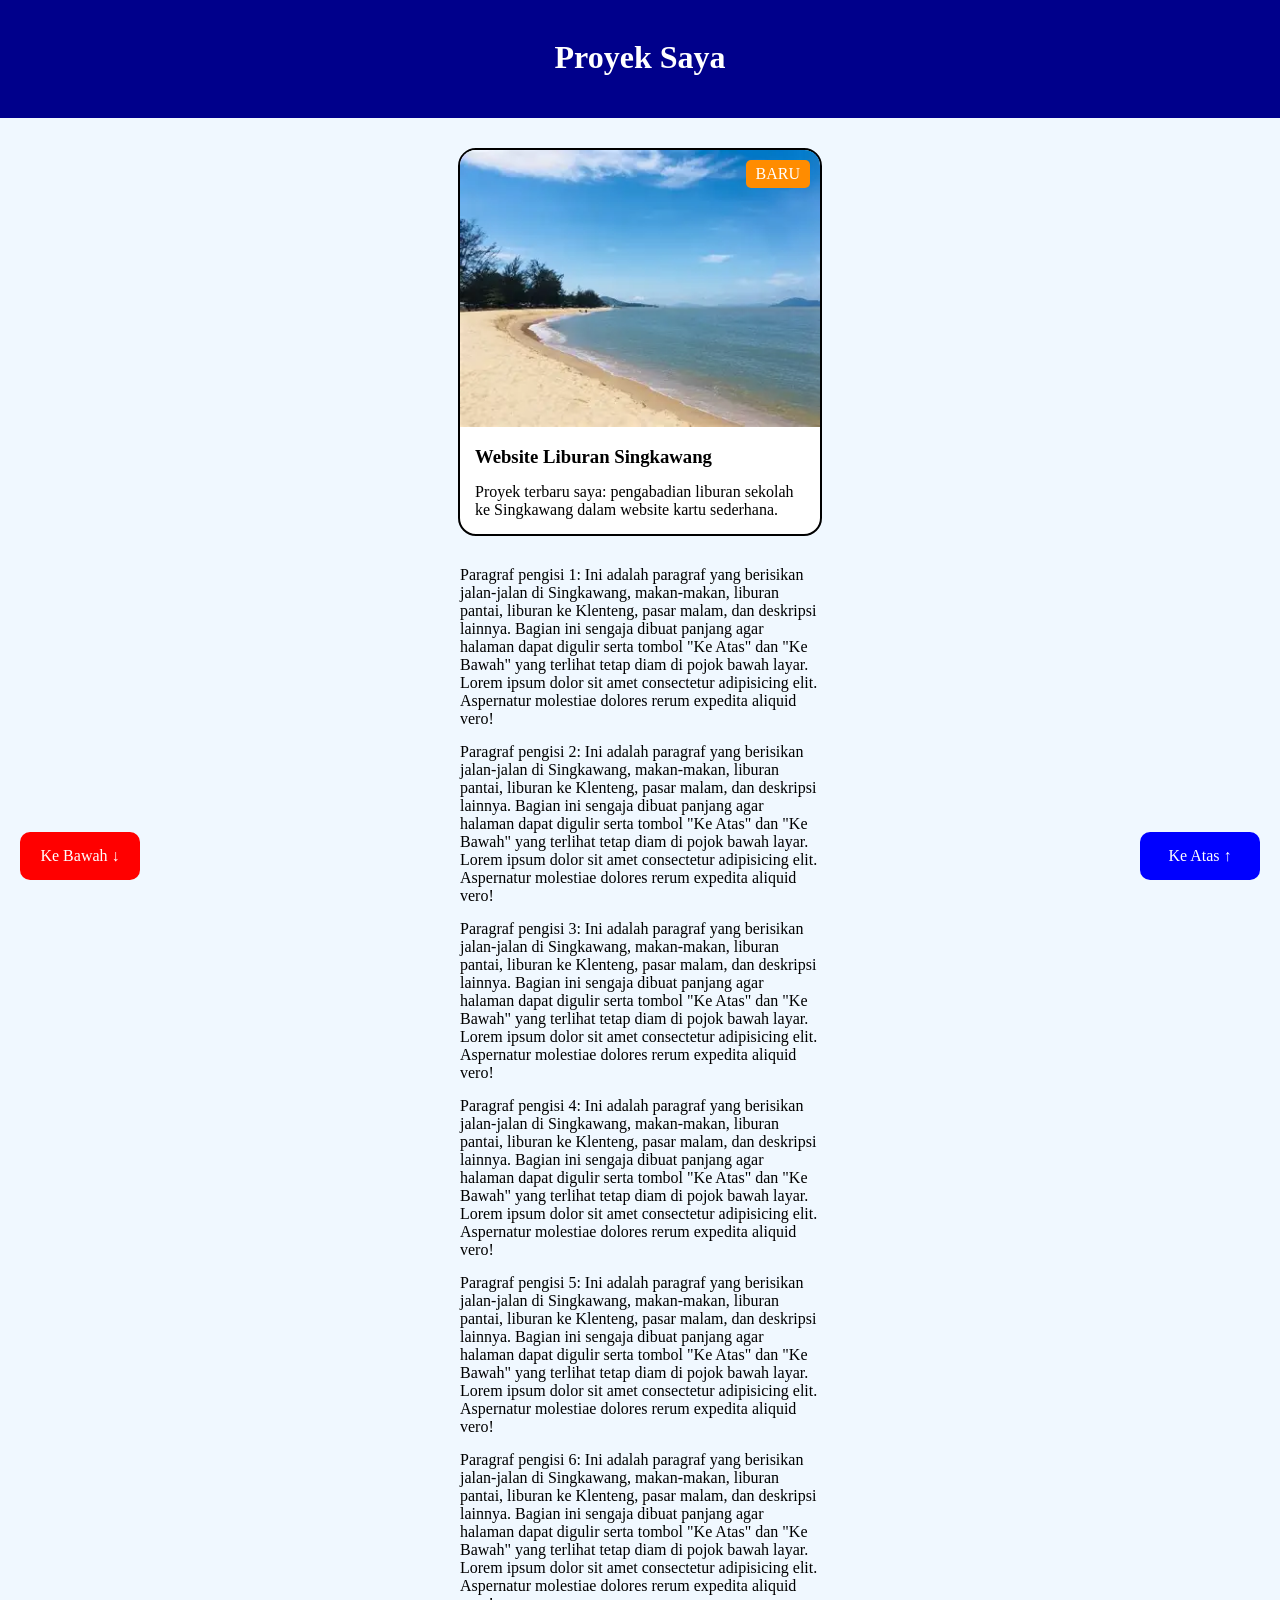
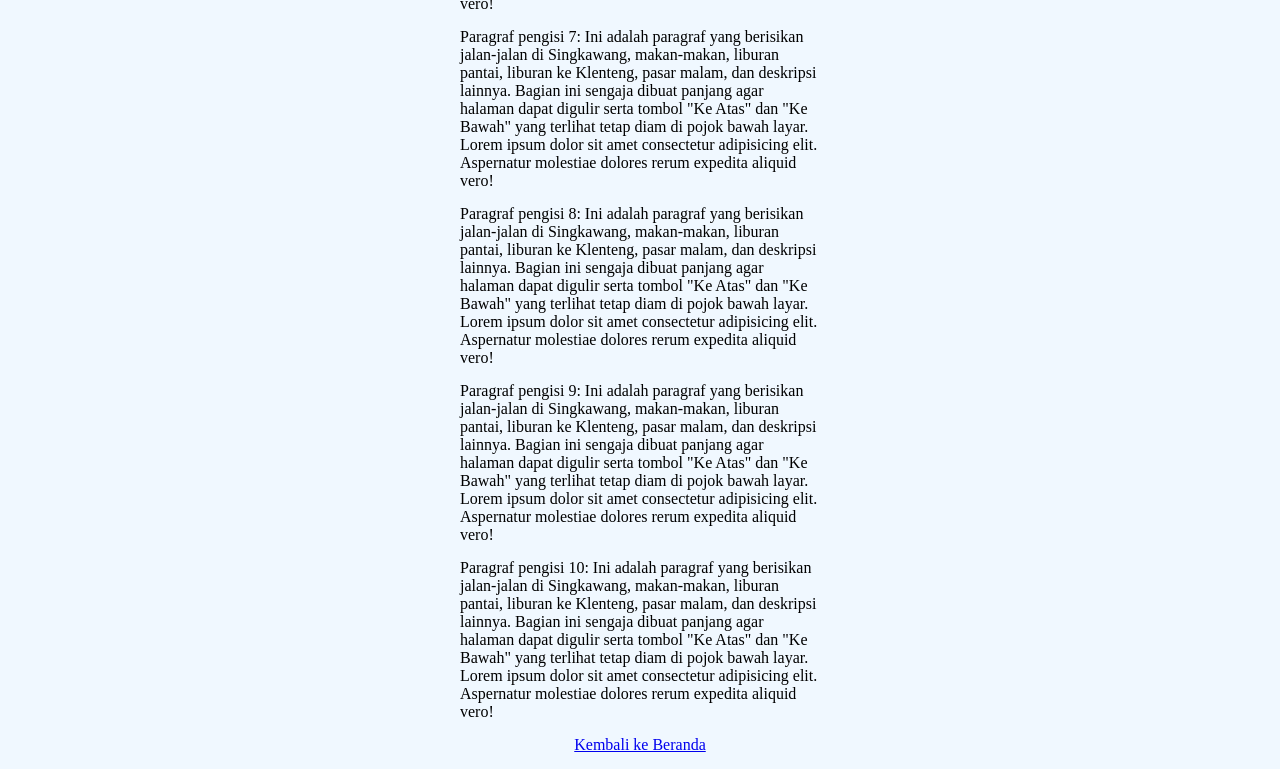
==== components/card-badge.html @ aa36e93a "feat: add card badge, back to top button, and go to end button" ====
<!doctype html>
<html lang="en">
  <head>
    <meta charset="UTF-8" />
    <meta name="viewport" content="width=device-width, initial-scale=1.0" />
    <title>Kartu Proyek Terbaru</title>
    <style>
      body {
        background-color: aliceblue;
      }

      #top {
        padding: 20px 40px;
        background-color: darkblue;
        color: white;
        margin: -10px -10px 30px -10px;
        display: flex;
        justify-content: center;
      }

      .card {
        background-color: white;
        border-radius: 18px;
        position: relative;
        width: 360px;
        margin: 30px auto;
        border: 2px solid black;
      }

      .card .badge {
        background-color: darkorange;
        color: white;
        border-radius: 5px;
        padding: 5px 10px;
        position: absolute;
        right: 10px;
        top: 10px;
      }

      .card img {
        width: 100%;
        border-radius: 15.7px 15.7px 0px 0px;
      }

      .card h3,
      .card p {
        margin: 15px;
        width: 330px;
      }

      .back-to-top {
        background-color: blue;
        color: white;
        width: 100px;
        padding: 15px 10px;
        border-radius: 10px;
        text-decoration: none;
        position: fixed;
        right: 20px;
        bottom: 20px;
        z-index: 10px;
        display: flex;
        justify-content: center;
      }

      .back-to-top:hover {
        background-color: darkblue;
        cursor: pointer;
      }

      .go-to-end {
        background-color: red;
        color: white;
        width: 100px;
        padding: 15px 10px;
        border-radius: 10px;
        text-decoration: none;
        position: fixed;
        left: 20px;
        bottom: 20px;
        z-index: 10px;
        display: flex;
        justify-content: center;
      }

      .go-to-end:hover {
        background-color: darkred;
        cursor: pointer;
      }

      main p {
        width: 360px;
        margin: 15px auto;
      }

      #end {
        margin: 15px 0px;
        display: flex;
        justify-content: center;
      }
    </style>
  </head>

  <body>
    <header id="top">
      <h1>Proyek Saya</h1>
    </header>

    <main>
      <div class="card">
        <img
          src="./../assets/images/card-badge/new-project-image.png"
          alt="Gambar Proyek Terbaru"
        />
        <span class="badge">BARU</span>
        <h3>Website Liburan Singkawang</h3>
        <p>
          Proyek terbaru saya: pengabadian liburan sekolah ke Singkawang dalam
          website kartu sederhana.
        </p>
      </div>

      <p>
        Paragraf pengisi 1: Ini adalah paragraf yang berisikan jalan-jalan di
        Singkawang, makan-makan, liburan pantai, liburan ke Klenteng, pasar
        malam, dan deskripsi lainnya. Bagian ini sengaja dibuat panjang agar
        halaman dapat digulir serta tombol "Ke Atas" dan "Ke Bawah" yang
        terlihat tetap diam di pojok bawah layar. Lorem ipsum dolor sit amet
        consectetur adipisicing elit. Aspernatur molestiae dolores rerum
        expedita aliquid vero!
      </p>
      <p>
        Paragraf pengisi 2: Ini adalah paragraf yang berisikan jalan-jalan di
        Singkawang, makan-makan, liburan pantai, liburan ke Klenteng, pasar
        malam, dan deskripsi lainnya. Bagian ini sengaja dibuat panjang agar
        halaman dapat digulir serta tombol "Ke Atas" dan "Ke Bawah" yang
        terlihat tetap diam di pojok bawah layar. Lorem ipsum dolor sit amet
        consectetur adipisicing elit. Aspernatur molestiae dolores rerum
        expedita aliquid vero!
      </p>
      <p>
        Paragraf pengisi 3: Ini adalah paragraf yang berisikan jalan-jalan di
        Singkawang, makan-makan, liburan pantai, liburan ke Klenteng, pasar
        malam, dan deskripsi lainnya. Bagian ini sengaja dibuat panjang agar
        halaman dapat digulir serta tombol "Ke Atas" dan "Ke Bawah" yang
        terlihat tetap diam di pojok bawah layar. Lorem ipsum dolor sit amet
        consectetur adipisicing elit. Aspernatur molestiae dolores rerum
        expedita aliquid vero!
      </p>
      <p>
        Paragraf pengisi 4: Ini adalah paragraf yang berisikan jalan-jalan di
        Singkawang, makan-makan, liburan pantai, liburan ke Klenteng, pasar
        malam, dan deskripsi lainnya. Bagian ini sengaja dibuat panjang agar
        halaman dapat digulir serta tombol "Ke Atas" dan "Ke Bawah" yang
        terlihat tetap diam di pojok bawah layar. Lorem ipsum dolor sit amet
        consectetur adipisicing elit. Aspernatur molestiae dolores rerum
        expedita aliquid vero!
      </p>
      <p>
        Paragraf pengisi 5: Ini adalah paragraf yang berisikan jalan-jalan di
        Singkawang, makan-makan, liburan pantai, liburan ke Klenteng, pasar
        malam, dan deskripsi lainnya. Bagian ini sengaja dibuat panjang agar
        halaman dapat digulir serta tombol "Ke Atas" dan "Ke Bawah" yang
        terlihat tetap diam di pojok bawah layar. Lorem ipsum dolor sit amet
        consectetur adipisicing elit. Aspernatur molestiae dolores rerum
        expedita aliquid vero!
      </p>
      <p>
        Paragraf pengisi 6: Ini adalah paragraf yang berisikan jalan-jalan di
        Singkawang, makan-makan, liburan pantai, liburan ke Klenteng, pasar
        malam, dan deskripsi lainnya. Bagian ini sengaja dibuat panjang agar
        halaman dapat digulir serta tombol "Ke Atas" dan "Ke Bawah" yang
        terlihat tetap diam di pojok bawah layar. Lorem ipsum dolor sit amet
        consectetur adipisicing elit. Aspernatur molestiae dolores rerum
        expedita aliquid vero!
      </p>
      <p>
        Paragraf pengisi 7: Ini adalah paragraf yang berisikan jalan-jalan di
        Singkawang, makan-makan, liburan pantai, liburan ke Klenteng, pasar
        malam, dan deskripsi lainnya. Bagian ini sengaja dibuat panjang agar
        halaman dapat digulir serta tombol "Ke Atas" dan "Ke Bawah" yang
        terlihat tetap diam di pojok bawah layar. Lorem ipsum dolor sit amet
        consectetur adipisicing elit. Aspernatur molestiae dolores rerum
        expedita aliquid vero!
      </p>
      <p>
        Paragraf pengisi 8: Ini adalah paragraf yang berisikan jalan-jalan di
        Singkawang, makan-makan, liburan pantai, liburan ke Klenteng, pasar
        malam, dan deskripsi lainnya. Bagian ini sengaja dibuat panjang agar
        halaman dapat digulir serta tombol "Ke Atas" dan "Ke Bawah" yang
        terlihat tetap diam di pojok bawah layar. Lorem ipsum dolor sit amet
        consectetur adipisicing elit. Aspernatur molestiae dolores rerum
        expedita aliquid vero!
      </p>
      <p>
        Paragraf pengisi 9: Ini adalah paragraf yang berisikan jalan-jalan di
        Singkawang, makan-makan, liburan pantai, liburan ke Klenteng, pasar
        malam, dan deskripsi lainnya. Bagian ini sengaja dibuat panjang agar
        halaman dapat digulir serta tombol "Ke Atas" dan "Ke Bawah" yang
        terlihat tetap diam di pojok bawah layar. Lorem ipsum dolor sit amet
        consectetur adipisicing elit. Aspernatur molestiae dolores rerum
        expedita aliquid vero!
      </p>
      <p>
        Paragraf pengisi 10: Ini adalah paragraf yang berisikan jalan-jalan di
        Singkawang, makan-makan, liburan pantai, liburan ke Klenteng, pasar
        malam, dan deskripsi lainnya. Bagian ini sengaja dibuat panjang agar
        halaman dapat digulir serta tombol "Ke Atas" dan "Ke Bawah" yang
        terlihat tetap diam di pojok bawah layar. Lorem ipsum dolor sit amet
        consectetur adipisicing elit. Aspernatur molestiae dolores rerum
        expedita aliquid vero!
      </p>
    </main>

    <footer id="end">
      <a href="./../index.html">Kembali ke Beranda</a>
    </footer>

    <a href="#top" class="back-to-top">Ke Atas ↑</a>
    <a href="#end" class="go-to-end">Ke Bawah ↓</a>
  </body>
</html>
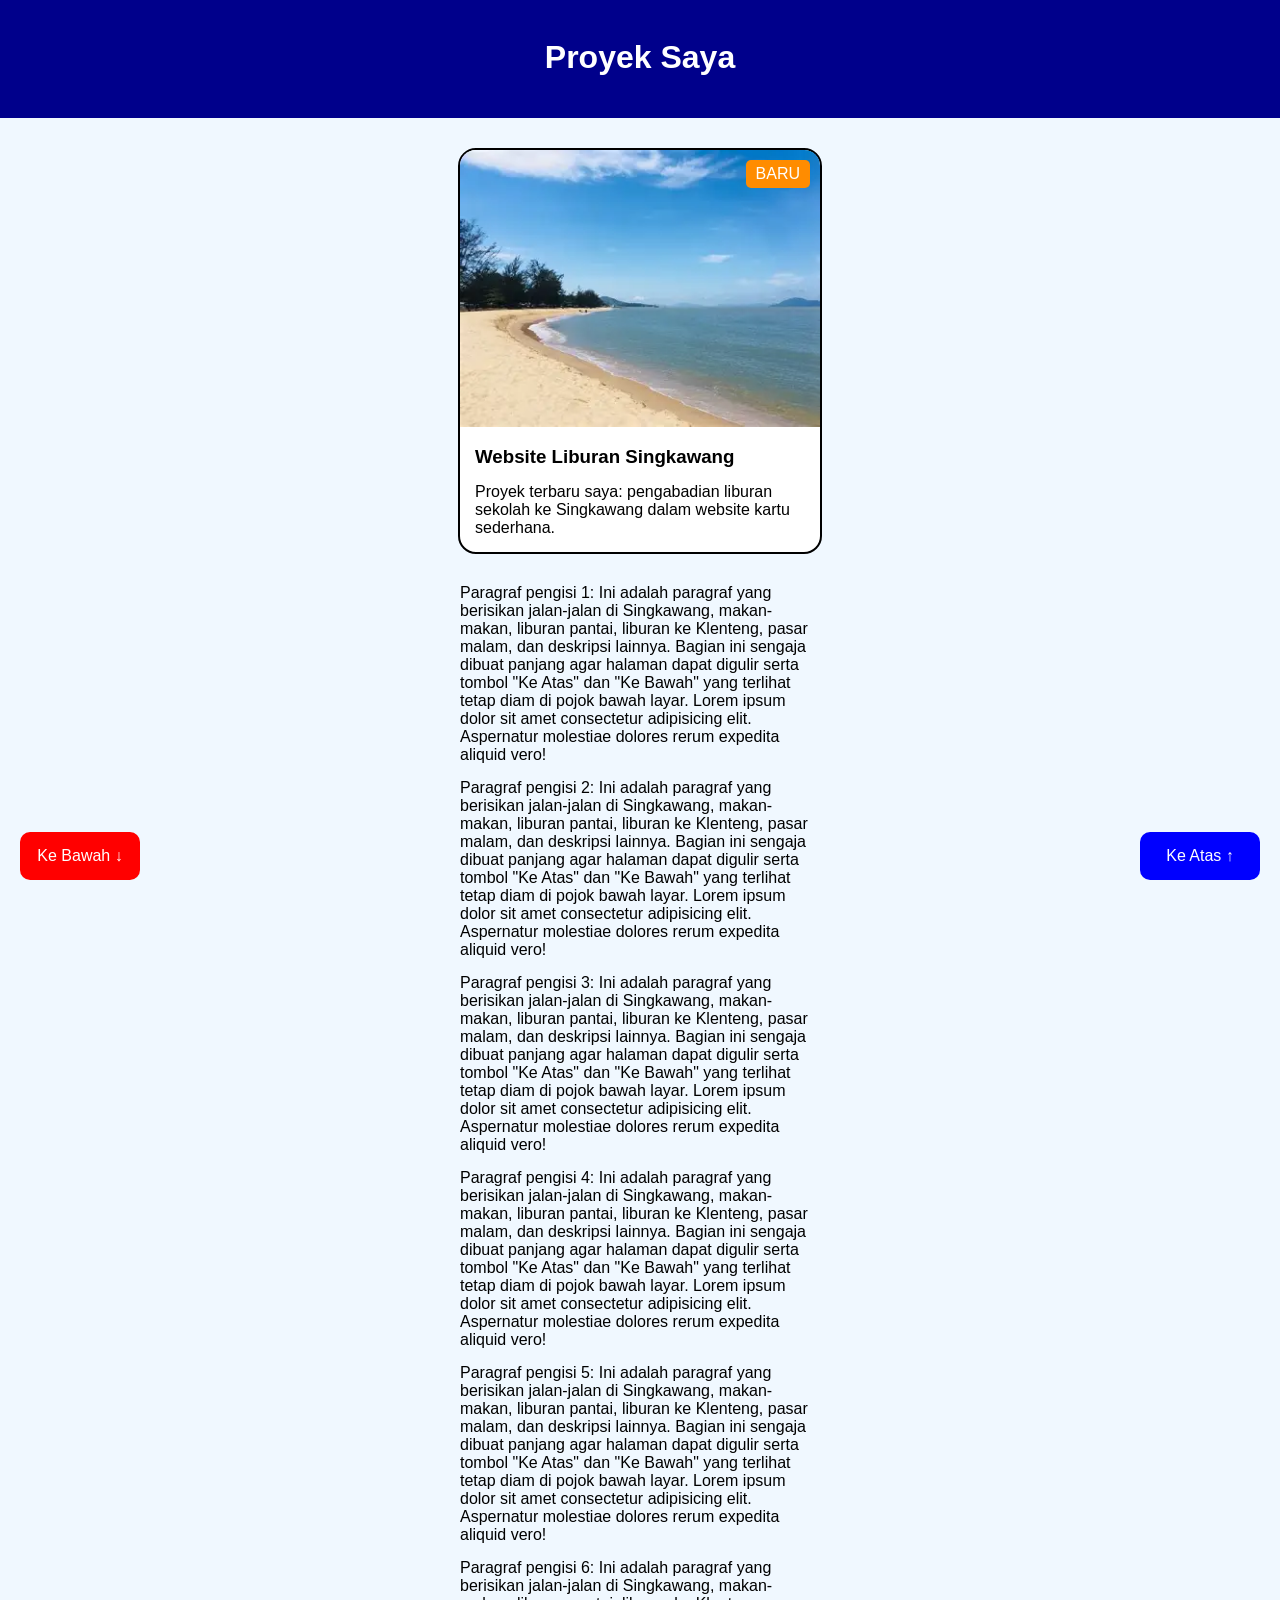
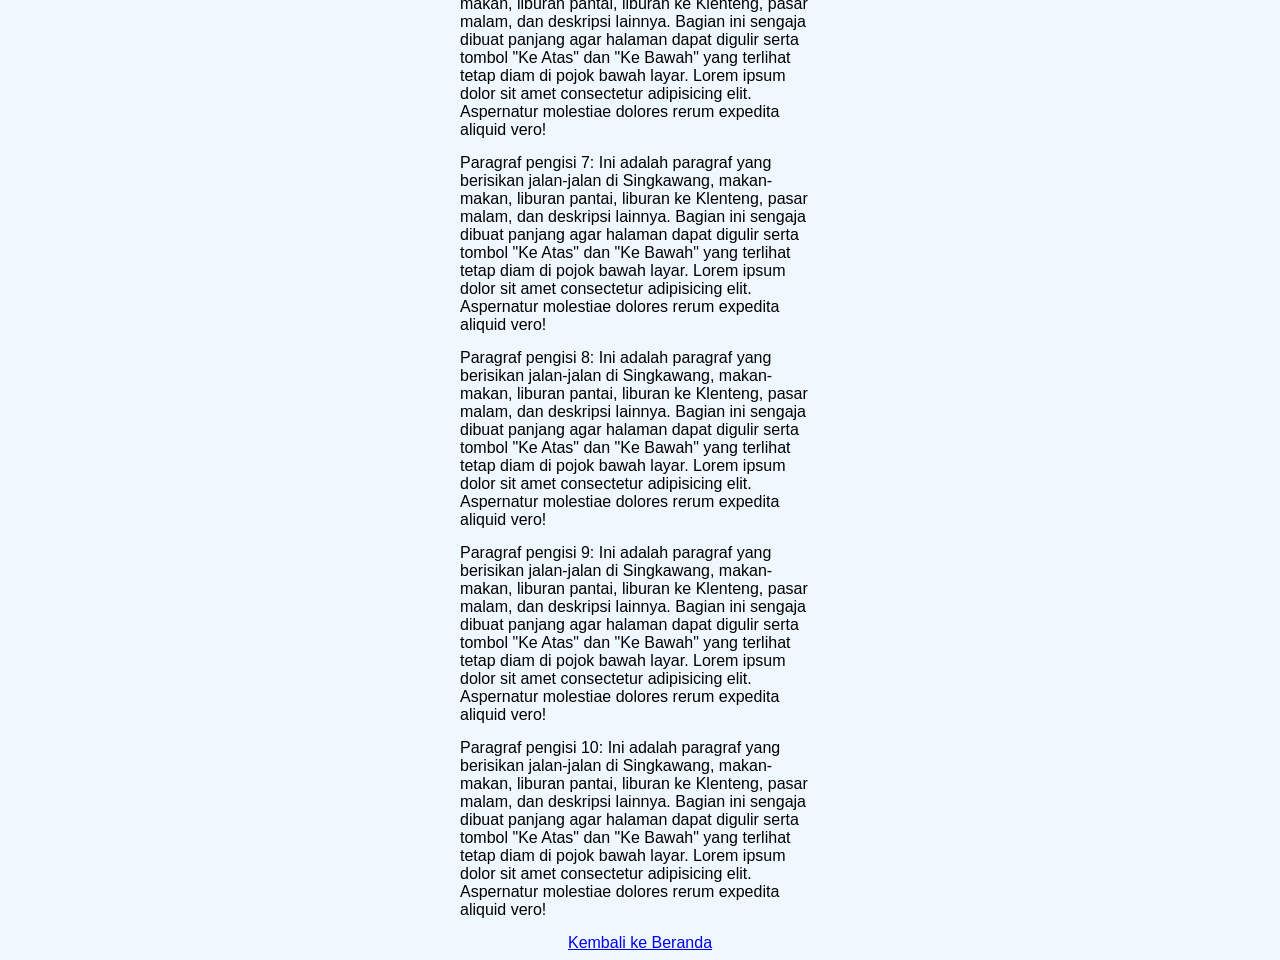
==== commit c7b2b4c5: "fix: tidy up the css of card badge page" ====
--- a/components/card-badge.html
+++ b/components/card-badge.html
@@ -7,13 +7,14 @@
     <style>
       body {
         background-color: aliceblue;
+        font-family: Arial, Helvetica, sans-serif;
       }
 
       #top {
         padding: 20px 40px;
         background-color: darkblue;
         color: white;
-        margin: -10px -10px 30px -10px;
+        margin: -10px -10px 0 -10px;
         display: flex;
         justify-content: center;
       }
@@ -90,11 +91,10 @@
 
       main p {
         width: 360px;
-        margin: 15px auto;
+        margin: 0 auto 15px auto;
       }
 
       #end {
-        margin: 15px 0px;
         display: flex;
         justify-content: center;
       }
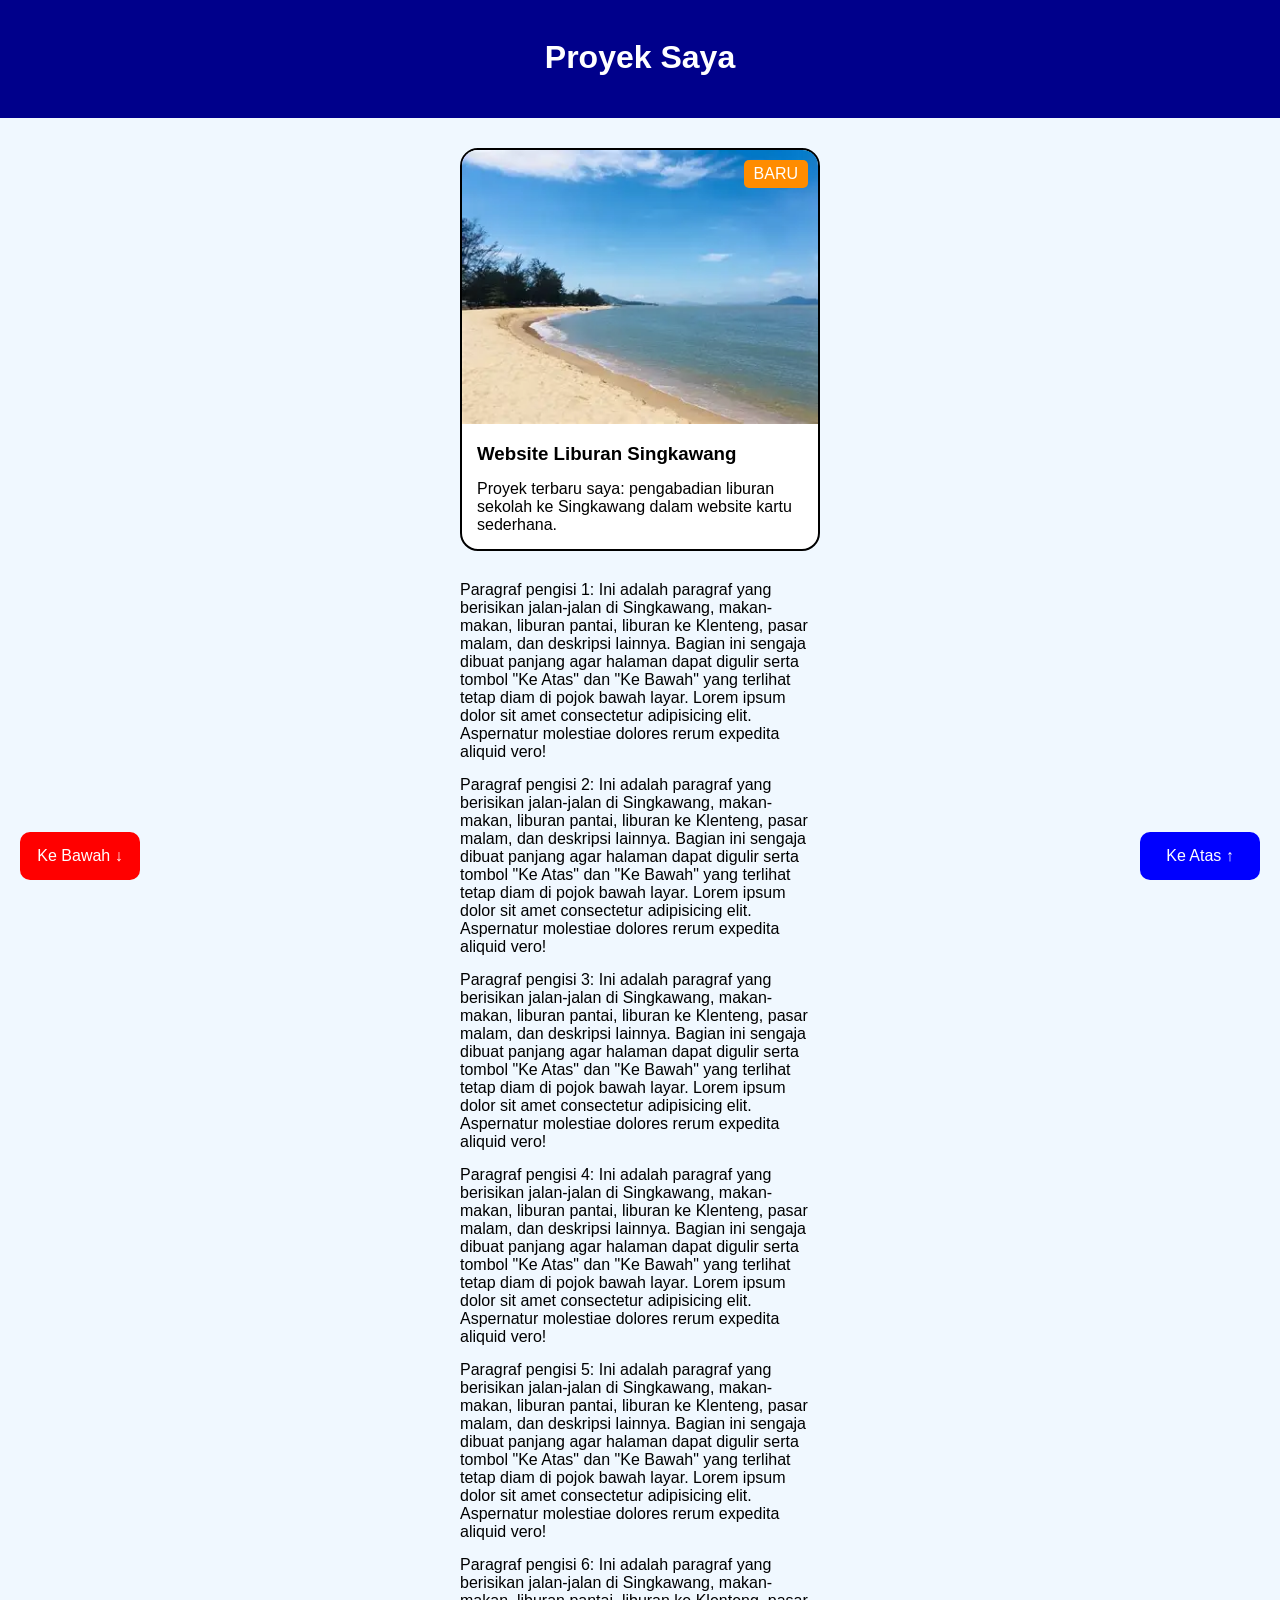
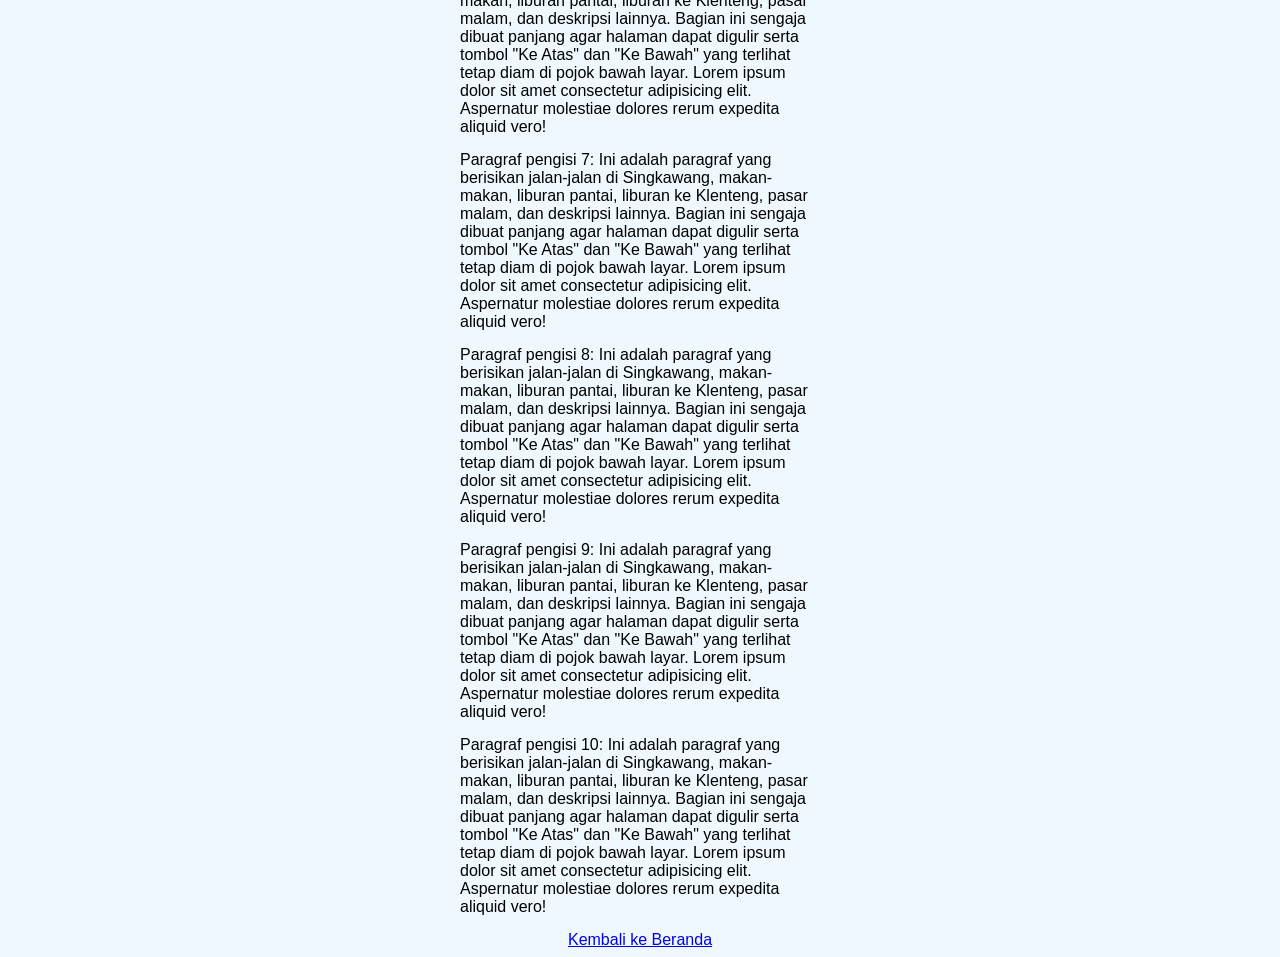
==== commit c8269e0a: "feat: set the card box sizing to border box" ====
--- a/components/card-badge.html
+++ b/components/card-badge.html
@@ -26,6 +26,7 @@
         width: 360px;
         margin: 30px auto;
         border: 2px solid black;
+        box-sizing: border-box;
       }
 
       .card .badge {
